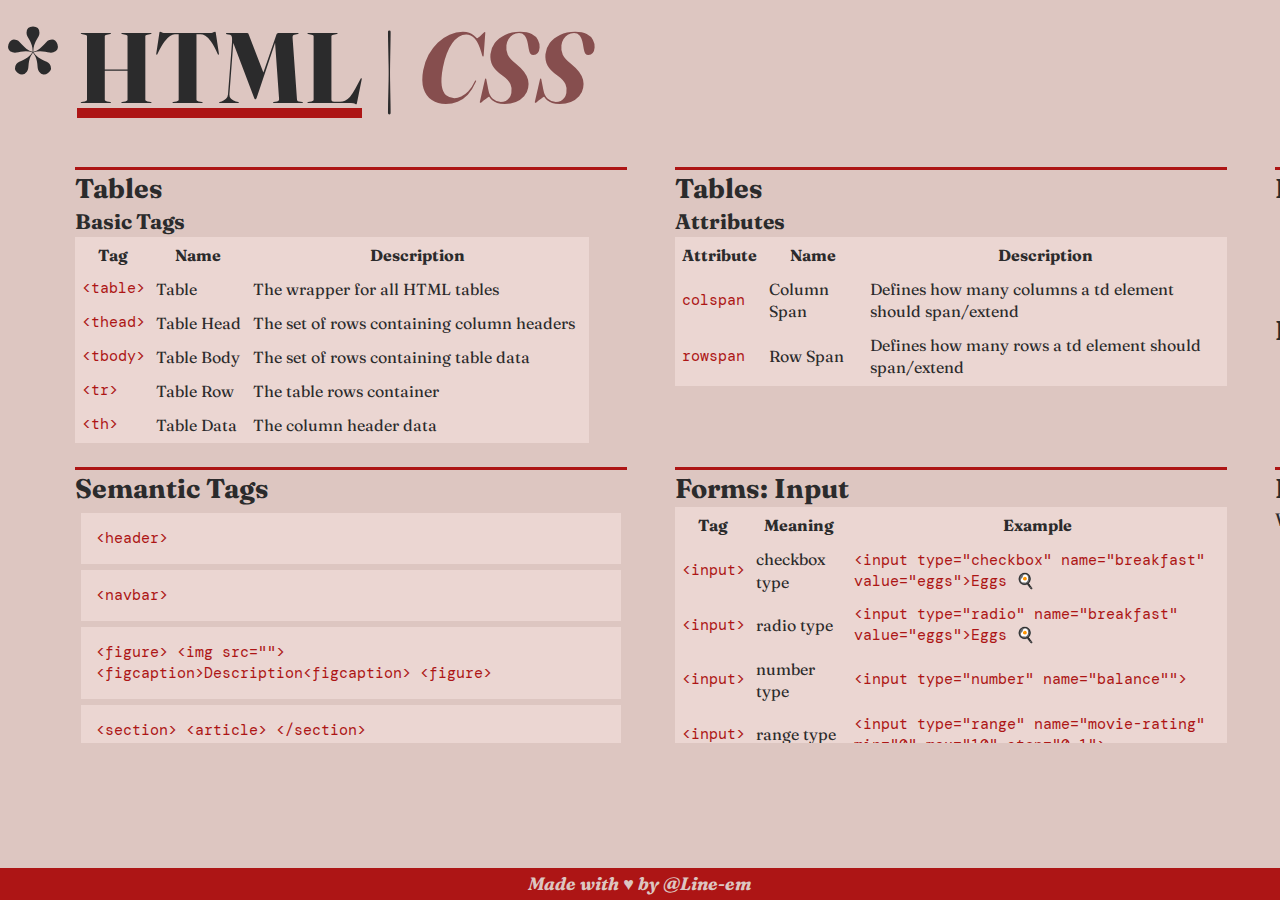
==== index.html @ 0c35bd62 "Fix layout" ====
<!DOCTYPE html>
<html lang="en">

<head>
   <meta charset="UTF-8">
   <meta http-equiv="X-UA-Compatible" content="IE=edge">
   <meta name="viewport" content="width=device-width, initial-scale=1.0">
   <title>Html</title>
   <link rel="stylesheet" href="./styles.css">
   <link rel="preconnect" href="https://fonts.googleapis.com">
   <link rel="preconnect" href="https://fonts.gstatic.com" crossorigin>
   <link href="https://fonts.googleapis.com/css2?family=DM+Mono&family=Fraunces:ital,wght@0,400;0,700;1,300;1,700&display=swap" rel="stylesheet">
</head>

<body>
   <navbar>
      <h1>* <span class="active">HTML</span> | <a href="./css.html">CSS</a></h1>
   </navbar>
   <main>

      <section id='tables'>
         <h2>Tables</h2>
         <h3>Basic Tags</h3>
         <table>
            <thead>
               <tr>
                  <th>Tag</th>
                  <th>Name</th>
                  <th>Description</th>
               </tr>
            </thead>
            <tbody>
               <tr>
                  <td class="code">&lt;table&gt;</td>
                  <td>Table</td>
                  <td>The wrapper for all HTML tables</td>
               </tr>
               <tr>
                  <td class="code">&lt;thead&gt;</td>
                  <td>Table Head</td>
                  <td>The set of rows containing column headers</td>
               </tr>
               <tr>
                  <td class="code">&lt;tbody&gt;</td>
                  <td>Table Body</td>
                  <td>The set of rows containing table data</td>
               </tr>
               <tr>
                  <td class="code">&lt;tr&gt;</td>
                  <td>Table Row</td>
                  <td>The table rows container</td>
               </tr>
               <tr>
                  <td class="code">&lt;th&gt;</td>
                  <td>Table Data</td>
                  <td>The column header data</td>
               </tr>
               <tr>
                  <td class="code">&lt;td&gt;</td>
                  <td>Table Data</td>
                  <td>The actual data</td>
               </tr>
               <tr>
                  <td class="code">&lt;tfoot&gt;</td>
                  <td>Table Foot</td>
                  <td>The set of rows defining the footer in a table</td>
               </tr>
            </tbody>
         </table>
      </section>
      <section id='tables2'>
         <h2>Tables</h2>
         <h3>Attributes</h3>
         <table>
            <thead>
               <tr>
                  <th>Attribute</th>
                  <th>Name</th>
                  <th>Description</th>
               </tr>
            </thead>
            <tbody>
               <tr>
                  <td class="code">colspan</td>
                  <td>Column Span</td>
                  <td>Defines how many columns a td element should span/extend</td>
               </tr>
               <tr>
                  <td class="code">rowspan</td>
                  <td>Row Span</td>
                  <td>Defines how many rows a td element should span/extend</td>
               </tr>
            </tbody>
         </table>
      </section>
      <section id='javascript'>
         <h2>Load Javascript</h2>
         <code class='code'>&lt;script src=&quot;//cdn-5ce4a003f911c80f50818892.closte.com/script.js&quot; async&gt;&lt;/script&gt;</code>
         <h2>Lazy Loading: Media</h2>
         <code class="code">img src="x.jpeg" loading="lazy"</code>
      </section>
      <section id='semantic'>
         <h2>Semantic Tags</h2>
         <code class="code">
            &lt;header&gt;</code>
         <code class="code">&lt;navbar&gt;</code>
         <code class="code">&lt;figure&gt;
            &lt;img src=""&gt;
            &lt;figcaption&gt;Description&lt;figcaption&gt;
            &lt;figure&gt;</code>

         <code class="code"> &lt;section&gt;
            &lt;article&gt;
            &lt;/section&gt;</code>

         <code class="code">&lt;aside&gt;</code>

         <code class="code">&lt;footer&gt;</code>

         </code>
      </section>
      <section id='forms'>
         <h2>Forms: Input</h2>
         <table>
            <thead>
               <tr>
                  <th>Tag</th>
                  <th>Meaning</th>
                  <th>Example</th>
               </tr>
            </thead>
            <tbody>
               <tr>
                  <td class='code'>&lt;input&gt;</td>
                  <td>checkbox type</td>
                  <td class='code'>&lt;input type=&quot;checkbox&quot; name=&quot;breakfast&quot; value=&quot;eggs&quot;&gt;Eggs 🍳</td>
               </tr>
               <tr>
                  <td class='code'>&lt;input&gt;</td>
                  <td>radio type</td>
                  <td class='code'>&lt;input type=&quot;radio&quot; name=&quot;breakfast&quot; value=&quot;eggs&quot;&gt;Eggs 🍳</td>
               </tr>
               <tr>
                  <td class='code'>&lt;input&gt;</td>
                  <td>number type</td>
                  <td class='code'>&lt;input type=&quot;number&quot; name=&quot;balance&quot;&quot;&gt;</td>
               </tr>
               <tr>
                  <td class='code'>&lt;input&gt;</td>
                  <td>range type</td>
                  <td class='code'>&lt;input type=&quot;range&quot; name=&quot;movie-rating&quot; min=&quot;0&quot; max=&quot;10&quot; step=&quot;0.1&quot;&gt;</td>
               </tr>
               <tr>
                  <td class='code'>&lt;input&gt;</td>
                  <td>text type</td>
                  <td class='code'>&lt;input type=&quot;text&quot; name=&quot;username&quot;&quot;&gt;</td>
               </tr>
               <tr>
                  <td class='code'>&lt;input&gt;</td>
                  <td>submit form</td>
                  <td class='code'> &lt;input type=&quot;submit&quot; value=&quot;Submit&quot;&gt;</td>
               </tr>
            </tbody>
         </table>
      </section>
      <section id='forms2'>
         <h2>Forms</h2>
         WIP / Incomplete! <a href="https://www.codecademy.com/learn/learn-html/modules/learn-html-forms/cheatsheet">CodeAcademy reference</a>
         <!--
         <table>
            <thead>
               <tr>
                  <th>Tag</th>
                  <th>Meaning</th>
                  <th>Example</th>
               </tr>
            </thead>
            <tbody>
               <tr>
                  <td class="code">&lt;textarea&gt;</td>
                  <td>multi-line input</td>
                  <td class="code">&lt;textarea rows=&quot;10&quot; cols=&quot;30&quot; name=&quot;comment&quot;&gt;&lt;/textarea&gt;</td>
               </tr>
               <tr>
                  <td class="code">&lt;form&gt;</td>
                  <td>collect and send info to an external source</td>
                  <td class="code">&lt;form method=&quot;post&quot; action=&quot;http://server1&quot;&gt;
                     Enter your name:
                     &lt;input type=&quot;text&quot; name=&quot;fname&quot;&gt;
                     &lt;input type=&quot;submit&quot; value=&quot;Submit&quot;&gt;
                     &lt;/form&gt;</td>
               </tr>
               <tr>
                  <td class="code">form method and action</td>
                  <td>submit a form</td>
                  <td class="code">&lt;form action="/.html" method="PUT"&gt;</td>
               </tr>
               <tr>
                  <td class="code">&lt;select&gt;</td>
                  <td>dropdown list</td>
                  <td class="code">&lt;select name=&quot;rental-option&quot;&gt;
                     &lt;option value=&quot;small&quot;&gt;Small&lt;/option&gt;
                     &lt;option value=&quot;lux&quot;&gt;Luxury&lt;/option&gt;
                     &lt;/select&gt;</td>
               </tr>

               <td class="code">&lt;datalist&gt;</td>
               <td>search / autocomplete</td>
               <td class="code">&lt;input list=&quot;ide&quot;&gt;<br>
                  &lt;datalist id=&quot;ide&quot;&gt;<br>
                  &lt;option value=&quot;Visual Studio Code&quot; /&gt;<br>
                  &lt;option value=&quot;Atom&quot; /&gt;<br>
                  &lt;option value=&quot;Sublime Text&quot; /&gt;<br>
                  &lt;/datalist&gt;</td>
               </tr>
               <!--
                <tr>
                  <td class="code">&lt;&gt;</td>
                  <td></td>
                  <td class="code"></td>
                </tr>
            -->
         <tr>
            </tbody>
            </table>-->
      </section>

   </main>
   <footer>Made with ♥ by <a href="">@Line-em</a></footer>
</body>

</html>
---- styles.css ----
/*** General Styles ***/
* {
	margin: 0;
	padding: 0;
	box-sizing: border-box;
}

body {
	font: 400 18px/1.4 'Fraunces', serif;
	background-color: rgb(221, 198, 193);
	color: rgb(43, 43, 44);
	scrollbar-width: thin;
	scrollbar-color: rgb(173, 21, 21) rgb(221, 198, 193);
}

main {
	display: grid;
	grid-template-columns: 600px 600px 600px;
	grid-template-rows: 300px 300px;
	margin: 2% 4%;
}

/*** footer and Navbar ***/

footer {
	background-color: rgb(173, 21, 21);
	color: rgb(221, 198, 193);
	padding: 0.2em;
	font-weight: 700;
	font-style: italic;
	text-align: center;
	position: absolute;
	width: 100%;
	bottom: 0;
}

footer a {
	color: rgb(221, 198, 193);
}

h1 {
	margin: 5px;
	font: 700 100px 'Fraunces', serif;
}

.active {
	-webkit-text-decoration: underline 10px rgb(173, 21, 21);
	text-decoration: underline 10px rgb(173, 21, 21);
}

a {
	text-decoration: none;
	font-style: italic;
	color: rgb(134, 78, 78);
}

navbar a:hover {
	color: rgb(173, 21, 21);
	-webkit-text-decoration: underline 10px rgb(43, 43, 44);
	text-decoration: underline 10px rgb(43, 43, 44);
	transition: ease 300ms;
}

/*** content ***/

section {
	display: inline-block;
	border-top: 3px solid rgb(173, 21, 21);
	margin: 2% 4%;
	/***	width: 450px;
	max-height: 300px; ***/
	overflow-y: auto;
	overflow-x: hidden;
}

table,
code {
	background-color: rgb(235, 214, 210);
}

code {
	display: block;
	padding: 1em;
	font-size: 15px;
	margin: 0.4em;
}

.code {
	font-family: 'DM Mono', monospace;
	color: rgb(173, 21, 21);
	font-size: 15px;
}

th,
td {
	padding: 0.3em;
	font-size: 16px;
}
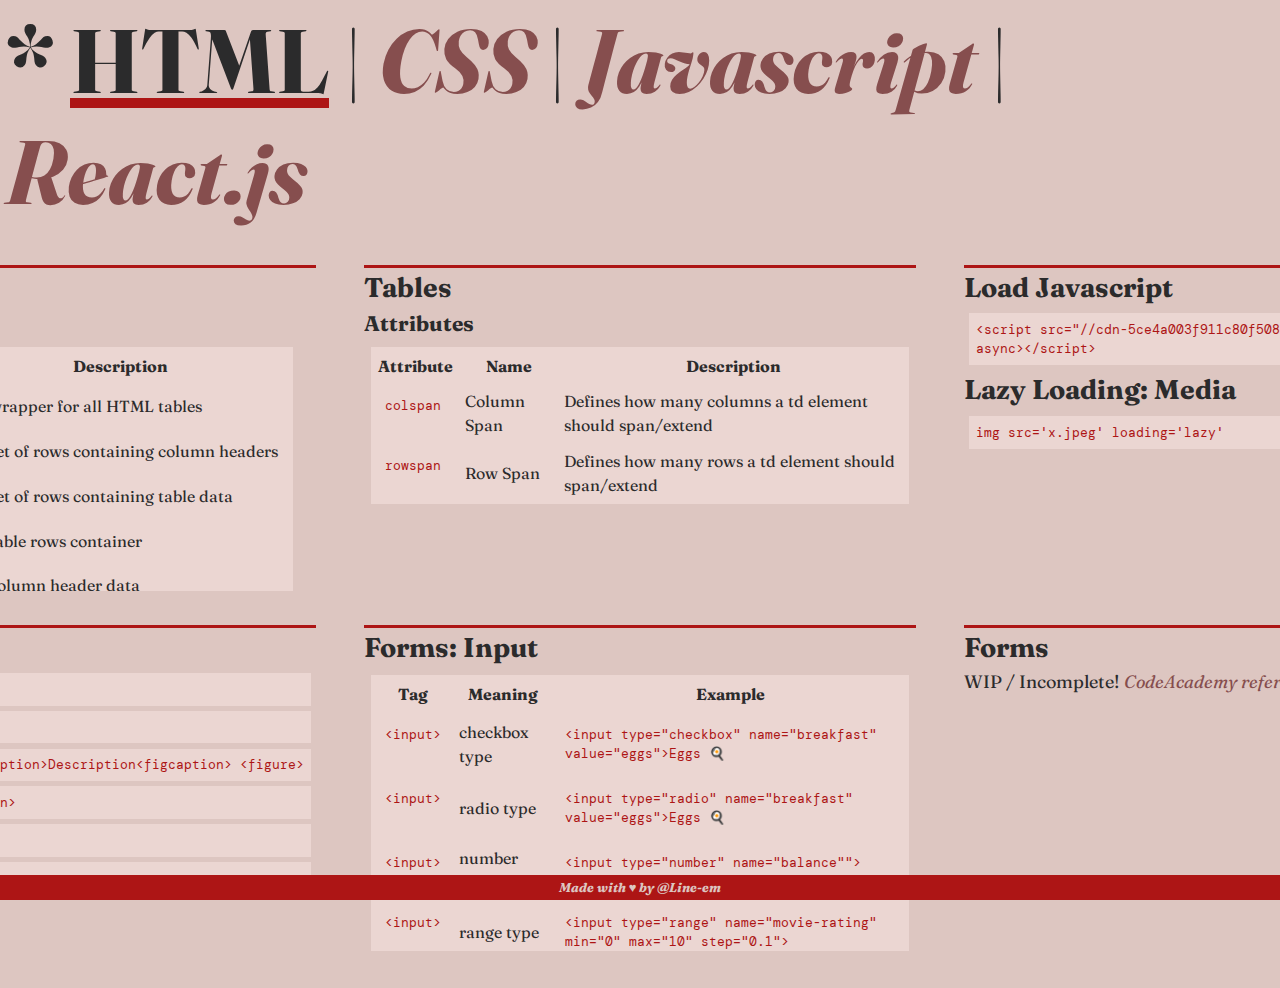
==== commit 8e7bc39f: "Corrections" ====
--- a/index.html
+++ b/index.html
@@ -1,21 +1,26 @@
 <!DOCTYPE html>
-<html lang="en">
+<html lang='en'>
 
 <head>
-   <meta charset="UTF-8">
-   <meta http-equiv="X-UA-Compatible" content="IE=edge">
-   <meta name="viewport" content="width=device-width, initial-scale=1.0">
+   <meta charset='UTF-8'>
+   <meta http-equiv='X-UA-Compatible' content='IE=edge'>
+   <meta name='viewport' content='width=device-width, initial-scale=1.0'>
    <title>Html</title>
-   <link rel="stylesheet" href="./styles.css">
-   <link rel="preconnect" href="https://fonts.googleapis.com">
-   <link rel="preconnect" href="https://fonts.gstatic.com" crossorigin>
-   <link href="https://fonts.googleapis.com/css2?family=DM+Mono&family=Fraunces:ital,wght@0,400;0,700;1,300;1,700&display=swap" rel="stylesheet">
+   <link rel='stylesheet' href='./styles/styles.css'>
+   <link rel='preconnect' href='https://fonts.googleapis.com'>
+   <link rel='preconnect' href='https://fonts.gstatic.com' crossorigin>
+   <link href='https://fonts.googleapis.com/css2?family=DM+Mono&family=Fraunces:ital,wght@0,400;0,700;1,300;1,700&display=swap' rel='stylesheet'>
 </head>
 
 <body>
-   <navbar>
-      <h1>* <span class="active">HTML</span> | <a href="./css.html">CSS</a></h1>
-   </navbar>
+   <nav>
+      <h1>*
+         <span class='active'>HTML</span> |
+         <a href='./css.html'>CSS</a> |
+         <span class='notavailable'>Javascript</span> |
+         <span class='notavailable'>React.js</span>
+      </h1>
+   </nav>
    <main>
 
       <section id='tables'>
@@ -31,37 +36,37 @@
             </thead>
             <tbody>
                <tr>
-                  <td class="code">&lt;table&gt;</td>
+                  <td class='code'>&lt;table&gt;</td>
                   <td>Table</td>
                   <td>The wrapper for all HTML tables</td>
                </tr>
                <tr>
-                  <td class="code">&lt;thead&gt;</td>
+                  <td class='code'>&lt;thead&gt;</td>
                   <td>Table Head</td>
                   <td>The set of rows containing column headers</td>
                </tr>
                <tr>
-                  <td class="code">&lt;tbody&gt;</td>
+                  <td class='code'>&lt;tbody&gt;</td>
                   <td>Table Body</td>
                   <td>The set of rows containing table data</td>
                </tr>
                <tr>
-                  <td class="code">&lt;tr&gt;</td>
+                  <td class='code'>&lt;tr&gt;</td>
                   <td>Table Row</td>
                   <td>The table rows container</td>
                </tr>
                <tr>
-                  <td class="code">&lt;th&gt;</td>
+                  <td class='code'>&lt;th&gt;</td>
                   <td>Table Data</td>
                   <td>The column header data</td>
                </tr>
                <tr>
-                  <td class="code">&lt;td&gt;</td>
+                  <td class='code'>&lt;td&gt;</td>
                   <td>Table Data</td>
                   <td>The actual data</td>
                </tr>
                <tr>
-                  <td class="code">&lt;tfoot&gt;</td>
+                  <td class='code'>&lt;tfoot&gt;</td>
                   <td>Table Foot</td>
                   <td>The set of rows defining the footer in a table</td>
                </tr>
@@ -81,12 +86,12 @@
             </thead>
             <tbody>
                <tr>
-                  <td class="code">colspan</td>
+                  <td class='code'>colspan</td>
                   <td>Column Span</td>
                   <td>Defines how many columns a td element should span/extend</td>
                </tr>
                <tr>
-                  <td class="code">rowspan</td>
+                  <td class='code'>rowspan</td>
                   <td>Row Span</td>
                   <td>Defines how many rows a td element should span/extend</td>
                </tr>
@@ -97,27 +102,26 @@
          <h2>Load Javascript</h2>
          <code class='code'>&lt;script src=&quot;//cdn-5ce4a003f911c80f50818892.closte.com/script.js&quot; async&gt;&lt;/script&gt;</code>
          <h2>Lazy Loading: Media</h2>
-         <code class="code">img src="x.jpeg" loading="lazy"</code>
+         <code class='code'>img src='x.jpeg' loading='lazy'</code>
       </section>
       <section id='semantic'>
          <h2>Semantic Tags</h2>
-         <code class="code">
+         <code class='code'>
             &lt;header&gt;</code>
-         <code class="code">&lt;navbar&gt;</code>
-         <code class="code">&lt;figure&gt;
-            &lt;img src=""&gt;
+         <code class='code'>&lt;nav&gt;</code>
+         <code class='code'>&lt;figure&gt;
+            &lt;img src=''&gt;
             &lt;figcaption&gt;Description&lt;figcaption&gt;
             &lt;figure&gt;</code>
 
-         <code class="code"> &lt;section&gt;
+         <code class='code'> &lt;section&gt;
             &lt;article&gt;
             &lt;/section&gt;</code>
 
-         <code class="code">&lt;aside&gt;</code>
-
-         <code class="code">&lt;footer&gt;</code>
-
-         </code>
+         <code class='code'>&lt;aside&gt;</code>
+
+         <code class='code'>&lt;footer&gt;</code>
+
       </section>
       <section id='forms'>
          <h2>Forms: Input</h2>
@@ -165,7 +169,7 @@
       </section>
       <section id='forms2'>
          <h2>Forms</h2>
-         WIP / Incomplete! <a href="https://www.codecademy.com/learn/learn-html/modules/learn-html-forms/cheatsheet">CodeAcademy reference</a>
+         WIP / Incomplete! <a href='https://www.codecademy.com/learn/learn-html/modules/learn-html-forms/cheatsheet'>CodeAcademy reference</a>
          <!--
          <table>
             <thead>
@@ -177,56 +181,56 @@
             </thead>
             <tbody>
                <tr>
-                  <td class="code">&lt;textarea&gt;</td>
+                  <td class='code'>&lt;textarea&gt;</td>
                   <td>multi-line input</td>
-                  <td class="code">&lt;textarea rows=&quot;10&quot; cols=&quot;30&quot; name=&quot;comment&quot;&gt;&lt;/textarea&gt;</td>
-               </tr>
-               <tr>
-                  <td class="code">&lt;form&gt;</td>
+                  <td class='code'>&lt;textarea rows=&quot;10&quot; cols=&quot;30&quot; name=&quot;comment&quot;&gt;&lt;/textarea&gt;</td>
+               </tr>
+               <tr>
+                  <td class='code'>&lt;form&gt;</td>
                   <td>collect and send info to an external source</td>
-                  <td class="code">&lt;form method=&quot;post&quot; action=&quot;http://server1&quot;&gt;
+                  <td class='code'>&lt;form method=&quot;post&quot; action=&quot;http://server1&quot;&gt;
                      Enter your name:
                      &lt;input type=&quot;text&quot; name=&quot;fname&quot;&gt;
                      &lt;input type=&quot;submit&quot; value=&quot;Submit&quot;&gt;
                      &lt;/form&gt;</td>
                </tr>
                <tr>
-                  <td class="code">form method and action</td>
+                  <td class='code'>form method and action</td>
                   <td>submit a form</td>
-                  <td class="code">&lt;form action="/.html" method="PUT"&gt;</td>
-               </tr>
-               <tr>
-                  <td class="code">&lt;select&gt;</td>
+                  <td class='code'>&lt;form action='/.html' method='PUT'&gt;</td>
+               </tr>
+               <tr>
+                  <td class='code'>&lt;select&gt;</td>
                   <td>dropdown list</td>
-                  <td class="code">&lt;select name=&quot;rental-option&quot;&gt;
+                  <td class='code'>&lt;select name=&quot;rental-option&quot;&gt;
                      &lt;option value=&quot;small&quot;&gt;Small&lt;/option&gt;
                      &lt;option value=&quot;lux&quot;&gt;Luxury&lt;/option&gt;
                      &lt;/select&gt;</td>
                </tr>
 
-               <td class="code">&lt;datalist&gt;</td>
+               <td class='code'>&lt;datalist&gt;</td>
                <td>search / autocomplete</td>
-               <td class="code">&lt;input list=&quot;ide&quot;&gt;<br>
+               <td class='code'>&lt;input list=&quot;ide&quot;&gt;<br>
                   &lt;datalist id=&quot;ide&quot;&gt;<br>
                   &lt;option value=&quot;Visual Studio Code&quot; /&gt;<br>
                   &lt;option value=&quot;Atom&quot; /&gt;<br>
                   &lt;option value=&quot;Sublime Text&quot; /&gt;<br>
                   &lt;/datalist&gt;</td>
                </tr>
-               <!--
+               
                 <tr>
-                  <td class="code">&lt;&gt;</td>
+                  <td class='code'>&lt;&gt;</td>
                   <td></td>
-                  <td class="code"></td>
+                  <td class='code'></td>
                 </tr>
-            -->
+            
          <tr>
             </tbody>
             </table>-->
       </section>
 
    </main>
-   <footer>Made with ♥ by <a href="">@Line-em</a></footer>
+   <footer>Made with ♥ by <a href=''>@Line-em</a></footer>
 </body>
 
 </html>--- a/styles/styles.css
+++ b/styles/styles.css
@@ -0,0 +1,109 @@
+/*** General Styles ***/
+* {
+	margin: 0;
+	padding: 0;
+	box-sizing: border-box;
+}
+
+body {
+	font: 400 18px/1.5 'Fraunces', serif;
+	background-color: rgb(221, 198, 193);
+	color: rgb(43, 43, 44);
+	scrollbar-width: thin;
+	scrollbar-color: rgb(173, 21, 21) rgb(221, 198, 193);
+}
+
+main {
+	display: grid;
+	grid-template-columns: 600px 600px 600px;
+	grid-template-rows: 350px 350px;
+	grid-row-gap: 10px;
+	justify-content: center;
+	margin: 2%;
+}
+
+/*** footer and nav ***/
+
+footer {
+	background-color: rgb(173, 21, 21);
+	color: rgb(221, 198, 193);
+	padding: 0.2em;
+	font-size: 13px;
+	font-weight: 700;
+	font-style: italic;
+	text-align: center;
+	position: fixed;
+	width: 100%;
+	bottom: 0;
+}
+
+footer a {
+	color: rgb(221, 198, 193);
+}
+
+h1 {
+	margin: 5px;
+	font: 700 90px 'Fraunces', serif;
+}
+
+.active {
+	-webkit-text-decoration: underline 10px rgb(173, 21, 21);
+	text-decoration: underline 10px rgb(173, 21, 21);
+}
+
+.notavailable {
+	font-style: italic;
+	color: rgb(134, 78, 78);
+}
+
+a {
+	text-decoration: none;
+	font-style: italic;
+	color: rgb(134, 78, 78);
+}
+
+nav a:hover {
+	color: rgb(173, 21, 21);
+	-webkit-text-decoration: underline 10px rgb(43, 43, 44);
+	text-decoration: underline 10px rgb(43, 43, 44);
+	transition: ease 300ms;
+}
+
+a:hover {
+	-webkit-text-decoration: underline 10px rgb(43, 43, 44);
+	text-decoration: underline 2px rgb(43, 43, 44);
+}
+
+/*** content ***/
+
+section {
+	display: inline-block;
+	border-top: 3px solid rgb(173, 21, 21);
+	margin: 2% 4%;
+	/***	width: 450px;
+	max-height: 300px; ***/
+	overflow-y: auto;
+	overflow-x: hidden;
+}
+
+table,
+code {
+	background-color: rgb(235, 214, 210);
+	margin: 0.4em;
+}
+
+code,
+.code {
+	display: block;
+	padding: 0.5em;
+	font-size: 13px;
+	margin: 0.4em;
+	font-family: 'DM Mono', monospace;
+	color: rgb(173, 21, 21);
+}
+
+th,
+td {
+	padding: 0.3em;
+	font-size: 16px;
+}
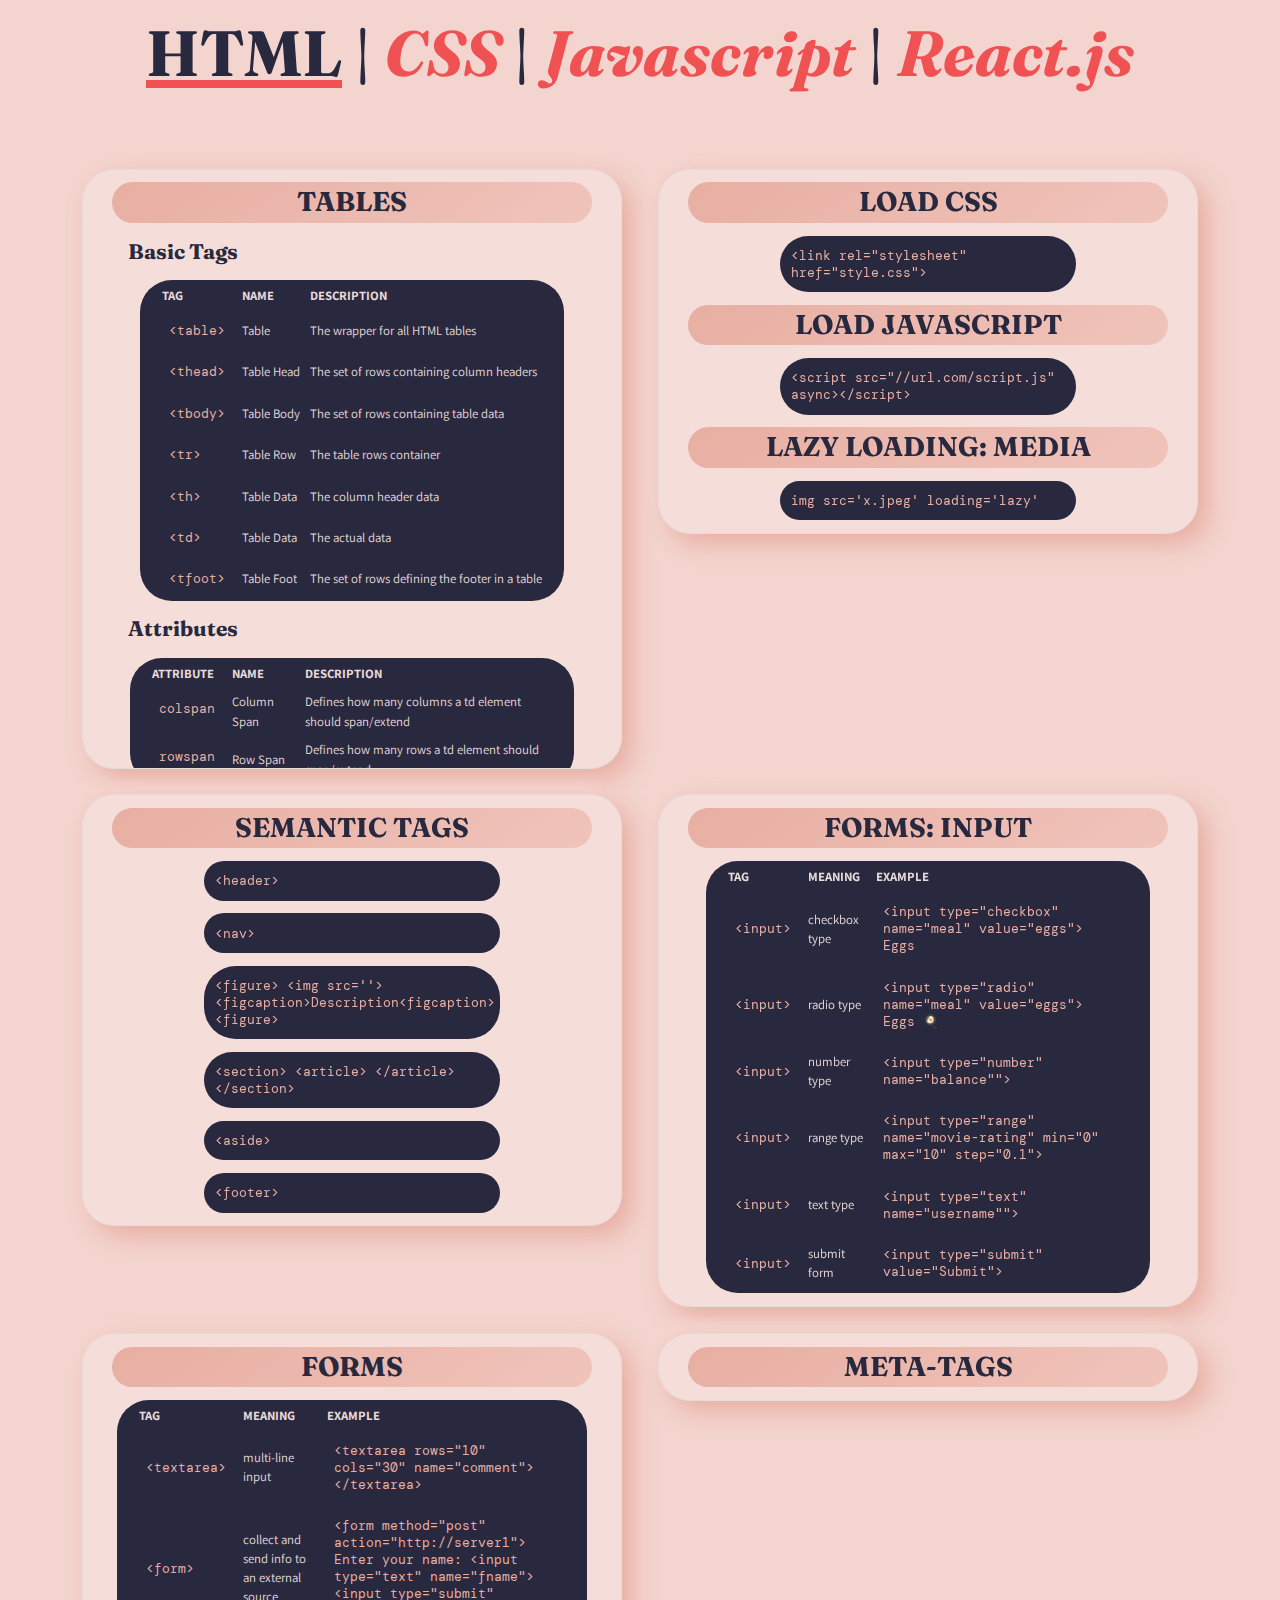
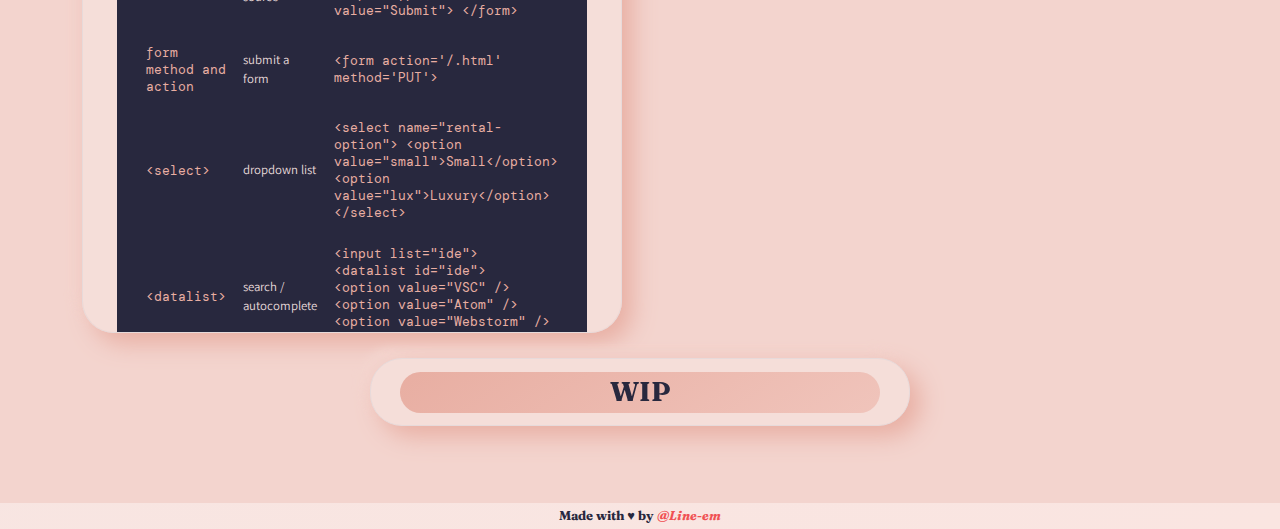
==== commit 161312a0: "Last update before archiving. Might come back to it in the future." ====
--- a/index.html
+++ b/index.html
@@ -9,12 +9,12 @@
    <link rel='stylesheet' href='./styles/styles.css'>
    <link rel='preconnect' href='https://fonts.googleapis.com'>
    <link rel='preconnect' href='https://fonts.gstatic.com' crossorigin>
-   <link href='https://fonts.googleapis.com/css2?family=DM+Mono&family=Fraunces:ital,wght@0,400;0,700;1,300;1,700&display=swap' rel='stylesheet'>
+   <link href="https://fonts.googleapis.com/css2?family=Assistant:wght@400;500;700&family=DM+Mono&family=Fraunces:ital,wght@0,300;0,400;0,700;1,300;1,400;1,700&display=swap" rel="stylesheet">
 </head>
 
 <body>
    <nav>
-      <h1>*
+      <h1>
          <span class='active'>HTML</span> |
          <a href='./css.html'>CSS</a> |
          <span class='notavailable'>Javascript</span> |
@@ -72,9 +72,6 @@
                </tr>
             </tbody>
          </table>
-      </section>
-      <section id='tables2'>
-         <h2>Tables</h2>
          <h3>Attributes</h3>
          <table>
             <thead>
@@ -99,8 +96,10 @@
          </table>
       </section>
       <section id='javascript'>
+         <h2>Load CSS</h2>
+         <code class="code">&lt;link rel="stylesheet" href="style.css"&gt;</code>
          <h2>Load Javascript</h2>
-         <code class='code'>&lt;script src=&quot;//cdn-5ce4a003f911c80f50818892.closte.com/script.js&quot; async&gt;&lt;/script&gt;</code>
+         <code class='code'>&lt;script src=&quot;//url.com/script.js&quot; async&gt;&lt;/script&gt;</code>
          <h2>Lazy Loading: Media</h2>
          <code class='code'>img src='x.jpeg' loading='lazy'</code>
       </section>
@@ -115,7 +114,7 @@
             &lt;figure&gt;</code>
 
          <code class='code'> &lt;section&gt;
-            &lt;article&gt;
+            &lt;article&gt; &lt;/article&gt;
             &lt;/section&gt;</code>
 
          <code class='code'>&lt;aside&gt;</code>
@@ -137,12 +136,12 @@
                <tr>
                   <td class='code'>&lt;input&gt;</td>
                   <td>checkbox type</td>
-                  <td class='code'>&lt;input type=&quot;checkbox&quot; name=&quot;breakfast&quot; value=&quot;eggs&quot;&gt;Eggs 🍳</td>
+                  <td class='code'>&lt;input type=&quot;checkbox&quot; name=&quot;meal&quot; value=&quot;eggs&quot;&gt; Eggs</td>
                </tr>
                <tr>
                   <td class='code'>&lt;input&gt;</td>
                   <td>radio type</td>
-                  <td class='code'>&lt;input type=&quot;radio&quot; name=&quot;breakfast&quot; value=&quot;eggs&quot;&gt;Eggs 🍳</td>
+                  <td class='code'>&lt;input type=&quot;radio&quot; name=&quot;meal&quot; value=&quot;eggs&quot;&gt; Eggs 🍳</td>
                </tr>
                <tr>
                   <td class='code'>&lt;input&gt;</td>
@@ -169,8 +168,7 @@
       </section>
       <section id='forms2'>
          <h2>Forms</h2>
-         WIP / Incomplete! <a href='https://www.codecademy.com/learn/learn-html/modules/learn-html-forms/cheatsheet'>CodeAcademy reference</a>
-         <!--
+
          <table>
             <thead>
                <tr>
@@ -212,23 +210,28 @@
                <td>search / autocomplete</td>
                <td class='code'>&lt;input list=&quot;ide&quot;&gt;<br>
                   &lt;datalist id=&quot;ide&quot;&gt;<br>
-                  &lt;option value=&quot;Visual Studio Code&quot; /&gt;<br>
+                  &lt;option value=&quot;VSC&quot; /&gt;<br>
                   &lt;option value=&quot;Atom&quot; /&gt;<br>
-                  &lt;option value=&quot;Sublime Text&quot; /&gt;<br>
+                  &lt;option value=&quot;Webstorm&quot; /&gt;<br>
                   &lt;/datalist&gt;</td>
                </tr>
-               
-                <tr>
-                  <td class='code'>&lt;&gt;</td>
+
+               <tr>
+                  <td class='code'>&lt;WIP&gt;</td>
                   <td></td>
                   <td class='code'></td>
-                </tr>
-            
-         <tr>
-            </tbody>
-            </table>-->
-      </section>
-
+               </tr>
+
+               <tr>
+            </tbody>
+         </table>
+      </section>
+      <section>
+         <h2>Meta-Tags</h2>
+      </section>
+      <section>
+         <h2>WIP</h2>
+      </section>
    </main>
    <footer>Made with ♥ by <a href=''>@Line-em</a></footer>
 </body>
--- a/styles/styles.css
+++ b/styles/styles.css
@@ -1,109 +1,154 @@
-/*** General Styles ***/
+/*** Universal Styles ***/
 * {
 	margin: 0;
 	padding: 0;
 	box-sizing: border-box;
 }
 
+:root {
+	--spacecadet: #28283e;
+	--lavender: #e7dada;
+	--melon: #e8aea2;
+	--lightermelon: #f3d4ce;
+	--redsalsa: #f05153;
+	--venetian: #c81919;
+	--transparency: rgba(255, 255, 255, 0.4);
+	--sans: "Assistant", sans-serif;
+	--serif: "Fraunces", serif;
+	--mono: "DM Mono", monospace;
+}
+
 body {
-	font: 400 18px/1.5 'Fraunces', serif;
-	background-color: rgb(221, 198, 193);
-	color: rgb(43, 43, 44);
+	font: 400 18px/1.5 var(--serif);
+	background-color: var(--lightermelon);
+	color: var(--spacecadet);
 	scrollbar-width: thin;
-	scrollbar-color: rgb(173, 21, 21) rgb(221, 198, 193);
+	scrollbar-color: var(--redsalsa) var(--melon);
 }
 
 main {
-	display: grid;
-	grid-template-columns: 600px 600px 600px;
-	grid-template-rows: 350px 350px;
-	grid-row-gap: 10px;
-	justify-content: center;
-	margin: 2%;
+	display: flex;
+	flex-direction: row;
+	justify-content: space-around;
+	align-items: baseline;
+	flex-wrap: wrap;
+	margin: 4rem;
+}
+
+h1,
+h2,
+h3,
+p,
+table,
+code,
+section,
+nav,
+li {
+	border-radius: 2rem;
+	margin: 0.8rem;
+	padding: 0 1rem;
+}
+
+h1 {
+	font: 700 4rem var(--serif);
+	text-align: center;
+}
+
+h2 {
+	background: linear-gradient(145deg, var(--melon), #f0c4bb), var(--melon);
+	text-transform: uppercase;
+	color: var(--spacecadet);
+	text-align: center;
 }
 
 /*** footer and nav ***/
 
 footer {
-	background-color: rgb(173, 21, 21);
-	color: rgb(221, 198, 193);
-	padding: 0.2em;
-	font-size: 13px;
+	background: linear-gradient(145deg, var(--transparency), #fae5e1);
+	color: var(--spacecadet);
+	padding: 0.2rem;
+	font-size: 0.8rem;
 	font-weight: 700;
-	font-style: italic;
 	text-align: center;
-	position: fixed;
 	width: 100%;
 	bottom: 0;
 }
 
-footer a {
-	color: rgb(221, 198, 193);
-}
-
-h1 {
-	margin: 5px;
-	font: 700 90px 'Fraunces', serif;
-}
-
 .active {
-	-webkit-text-decoration: underline 10px rgb(173, 21, 21);
-	text-decoration: underline 10px rgb(173, 21, 21);
+	-webkit-text-decoration: underline 0.5rem var(--redsalsa);
+	text-decoration: underline 0.5rem var(--redsalsa);
 }
 
 .notavailable {
 	font-style: italic;
-	color: rgb(134, 78, 78);
+	color: var(--redsalsa);
 }
 
 a {
 	text-decoration: none;
 	font-style: italic;
-	color: rgb(134, 78, 78);
+	color: var(--redsalsa);
 }
 
 nav a:hover {
-	color: rgb(173, 21, 21);
-	-webkit-text-decoration: underline 10px rgb(43, 43, 44);
-	text-decoration: underline 10px rgb(43, 43, 44);
-	transition: ease 300ms;
+	color: var(--venetian);
+	-webkit-text-decoration: underline 0.5rem var(--spacecadet);
+	text-decoration: underline 0.5rem var(--spacecadet);
+	transition: ease 400ms;
 }
 
 a:hover {
-	-webkit-text-decoration: underline 10px rgb(43, 43, 44);
-	text-decoration: underline 2px rgb(43, 43, 44);
+	-webkit-text-decoration: underline 0.5rem var(--spacecadet);
+	text-decoration: underline 0.5rem var(--spacecadet);
 }
 
 /*** content ***/
 
 section {
-	display: inline-block;
-	border-top: 3px solid rgb(173, 21, 21);
-	margin: 2% 4%;
-	/***	width: 450px;
-	max-height: 300px; ***/
+	background-color: #f5ded9;
+	box-shadow: 10px 10px 25px var(--melon), -10px -10px 10px var(--lightermelon);
+	border: 1px var(--lavender) solid;
 	overflow-y: auto;
 	overflow-x: hidden;
+	flex: 1 0 37ch;
+	max-width: 45ch;
+	max-height: 50ch;
 }
 
 table,
 code {
-	background-color: rgb(235, 214, 210);
-	margin: 0.4em;
+	background-color: var(--spacecadet);
+	color: var(--lavender);
+	max-width: 37ch;
+	margin: 0.8rem auto;
+	text-align: left;
 }
 
-code,
 .code {
 	display: block;
-	padding: 0.5em;
-	font-size: 13px;
-	margin: 0.4em;
-	font-family: 'DM Mono', monospace;
-	color: rgb(173, 21, 21);
+	padding: 0.7rem;
+	font: 0.8rem var(--mono);
+	color: var(--melon);
+}
+
+table .code {
+	display: inline-block;
+	padding: 0.7rem;
+	font: 0.8rem var(--mono);
+	color: var(--melon);
+	vertical-align: middle;
+}
+
+thead {
+	font-weight: 700;
+	text-transform: uppercase;
+	text-align: center;
 }
 
 th,
 td {
 	padding: 0.3em;
-	font-size: 16px;
+	font-size: 0.8rem;
+	font-family: var(--sans);
+	text-align: left;
 }
